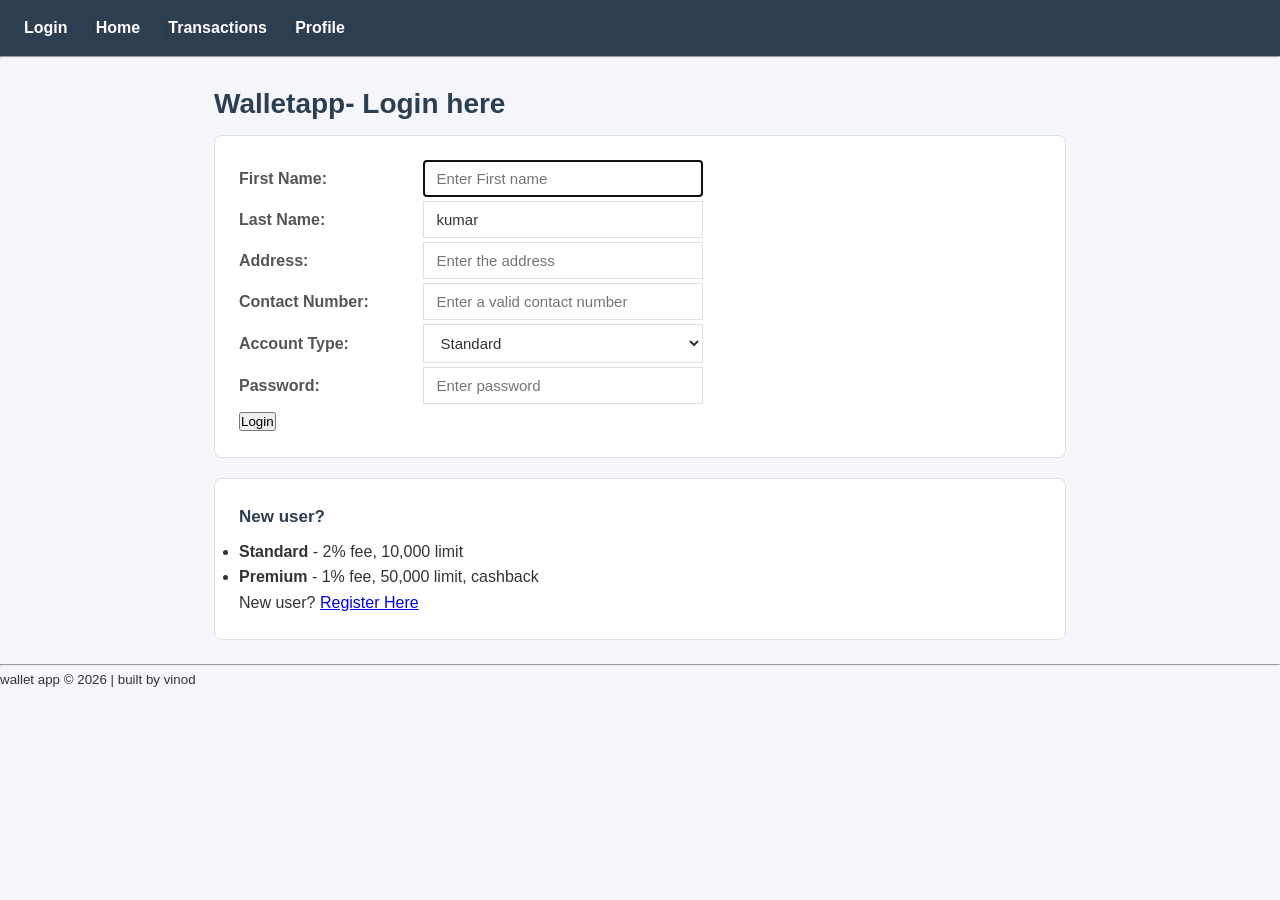
==== login.html @ 7f317c52 "html added" ====
<!DOCTYPE html>
<html lang="en">
<head>
    <meta charset="UTF-8">
    <meta name="viewport" content="width=device-width, initial-scale=1.0">
    <link rel="stylesheet" href="wallet.css">
    <title>WalletApp-LoginForm</title>
</head>
<body>
    <header>
        <nav>
            <a href="login.html">Login</a> |
            <a href="dashboard.html">Home</a> |
            <a href="transaction.html">Transactions</a> |
            <a href="profile.html">Profile</a>
        </nav>
    </header>
    <hr>

    <main>
        <div id="login-page">
            <h1>Walletapp- Login here</h1>
            <section>
            <form method="post">
                <p>
                    <label for="first-name">First Name: </label>
                    <input type="text" id="first-name" name="firstname" placeholder="Enter First name" autofocus required>
                </p>

                <p>
                    <label for="last-name">Last Name:</label>
                    <input type="text" id="last-name" placeholder="Enter Last Name" value="kumar">
                </p>

                <p>
                    <label for="address">Address:</label>
                    <input type="text" id="address" name="address" placeholder="Enter the address">
                </p>
                
                <p>
                    <label for="phone-number">Contact Number: </label>
                    <input type="tel" id="phone-number" name="number" placeholder="Enter a valid contact number">
                </p>
                
                <p>
                    <label for="account-type">Account Type:</label>
                    <select id="account-type">
                        <option>Standard</option>
                        <option>Premium</option>
                    </select>
                </p>


                <p>
                    <label for="password">Password:</label>
                    <input type="password" id="password" name="Password" placeholder="Enter password" minlength="8" required >
                </p>

                <p>
                    <a href="dashboard.html"><button type="submit">Login</button></a>
                    <!-- <button type="reset">Clear</button> -->
                </p>
                
            </form>
            </section>
            <section id="register-section">
                <h3>New user?</h3>

                <ul>
                    <li><strong>Standard</strong> - 2% fee, 10,000 limit</li>
                    <li><strong>Premium</strong> - 1% fee, 50,000 limit, cashback</li>
                </ul>

                <p>New user? <a href="#">Register Here</a></p>
            </section>
            
        </div>
    </main>
    <hr>

    <!-- Footer -->
    <footer>
        <small>wallet app &copy; 2026  | built by vinod</small>
    </footer>
</body>
</html>
---- wallet.css ----
/* 1. Reset the pages */
*{
    margin: 0;
    padding: 0;
    box-sizing: border-box;
}

/* 2. root variables */

:root{
    --primary: #2c3e50; /* dark blue color ad main color */
    --accent: #2ecc71; /* green for buttons */
    --danger: #e74c3c; /* red for Cancel,Clear */
    --warning: #f39c12; /* orange for alerts */
    --light-bg: #f4f6f9; /* light page backgrounds */
    --white: #ffffff; /* white */
    --border: #dde1e7; /* light grey borders */
    --text: #333333; /* main text */
    --text-muted: #888888; /*secondary texts */
}

/* 3. Body */
body{
    font-family: Arial, Helvetica, sans-serif;
    background-color: var(--light-bg);
    color: var(--text);
    font-size: 16px;
    line-height: 1.6;
}

/* 4. Header */
header{
    background-color: var(--primary);
    padding: 0 24px;
}

nav {
    display: flex;
    align-items: center;
    height: 56px;
}

nav a{
    color: var(--white);
    text-decoration: none;
    margin-right: 24px;
    font-weight: bold;
    font-size: 16px;
    padding: 8px 0;
}

nav a:hover{
    color: var(--warning);
}

/* 5. Main */

main{
    max-width: 900px;
    margin: 24px auto;
    padding: 0 24px;
}

/* 6. Headings */
h1{
    font-size: 28px;
    color: var(--primary);
    margin-bottom: 8px;
}

h2 {
    font-size: 20px;
    color: var(--primary);
    margin-bottom: 12px;
}

h3{
    font-size: 17px;
    color: var(--primary);
    margin-bottom: 8px;
}

/* 7. sections */
section{
    background-color: var(--white);
    border: 1px solid var(--border);
    border-radius: 8px;
    padding: 24px;
    margin-bottom: 20px;
}

/* 8.forms */
label{
    display: inline-block;
    width: 180px;
    font-weight: bold;
    color: #555555;
    margin-bottom: 4px;
}

input[type="text"],
input[type="password"],
input[type="number"],
input[type="email"],
input[type="tel"],
input[type="search"],
input[type="date"],
select,
textarea {
    padding: 9px 12px;
    border: 1px solid var(--border);
    font-size: 15px;
    width: 280px;
    font-family: Arial, Helvetica, sans-serif;
    color: var(--text);
    background-color: var(--white);
    margin-bottom: 4px;
}
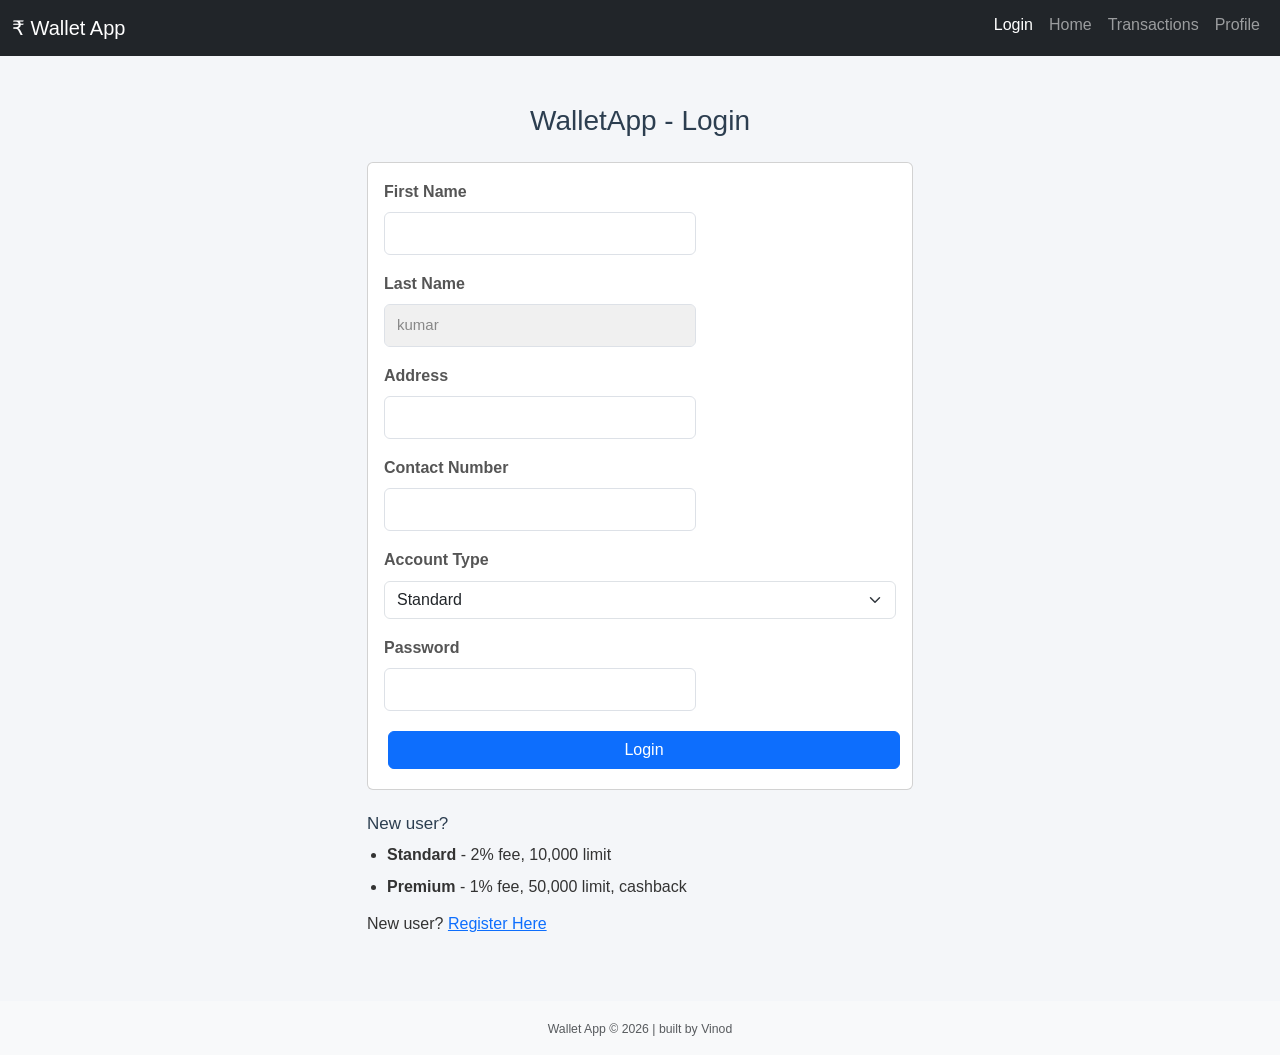
==== commit e85e6dcd: "Bootstrap added" ====
--- a/login.html
+++ b/login.html
@@ -1,86 +1,88 @@
 <!DOCTYPE html>
 <html lang="en">
 <head>
-    <meta charset="UTF-8">
-    <meta name="viewport" content="width=device-width, initial-scale=1.0">
-    <link rel="stylesheet" href="wallet.css">
-    <title>WalletApp-LoginForm</title>
+  <meta charset="UTF-8">
+  <meta name="viewport" content="width=device-width, initial-scale=1.0">
+  <title>WalletApp Login</title>
+  <link href="https://cdn.jsdelivr.net/npm/bootstrap@5.3.3/dist/css/bootstrap.min.css" rel="stylesheet">
+  <link rel="stylesheet" href="wallet.css">
 </head>
 <body>
-    <header>
-        <nav>
-            <a href="login.html">Login</a> |
-            <a href="dashboard.html">Home</a> |
-            <a href="transaction.html">Transactions</a> |
-            <a href="profile.html">Profile</a>
-        </nav>
-    </header>
-    <hr>
 
-    <main>
-        <div id="login-page">
-            <h1>Walletapp- Login here</h1>
-            <section>
-            <form method="post">
-                <p>
-                    <label for="first-name">First Name: </label>
-                    <input type="text" id="first-name" name="firstname" placeholder="Enter First name" autofocus required>
-                </p>
+  <!-- Navbar -->
+  <nav class="navbar navbar-expand-lg navbar-dark bg-dark sticky-top">
+    <div class="container-fluid">
+      <a class="navbar-brand" href="dashboard.html">&#8377; Wallet App</a>
+      <button class="navbar-toggler" type="button" data-bs-toggle="collapse" data-bs-target="#navbarNav">
+        <span class="navbar-toggler-icon"></span>
+      </button>
+      <div class="collapse navbar-collapse" id="navbarNav">
+        <ul class="navbar-nav ms-auto">
+          <li class="nav-item"><a class="nav-link active" href="login.html">Login</a></li>
+          <li class="nav-item"><a class="nav-link" href="dashboard.html">Home</a></li>
+          <li class="nav-item"><a class="nav-link" href="transaction.html">Transactions</a></li>
+          <li class="nav-item"><a class="nav-link" href="profile.html">Profile</a></li>
+        </ul>
+      </div>
+    </div>
+  </nav>
 
-                <p>
-                    <label for="last-name">Last Name:</label>
-                    <input type="text" id="last-name" placeholder="Enter Last Name" value="kumar">
-                </p>
+  <!-- Login Form -->
+  <div class="container my-5">
+    <h1 class="text-center mb-4">WalletApp - Login</h1>
+    <div class="row justify-content-center">
+      <div class="col-md-6">
+        <div class="card">
+          <div class="card-body">
+            <form>
+              <div class="mb-3">
+                <label for="first-name" class="form-label">First Name</label>
+                <input type="text" class="form-control" id="first-name" required>
+              </div>
+              <div class="mb-3">
+                <label for="last-name" class="form-label">Last Name</label>
+                <input type="text" class="form-control" id="last-name" value="kumar" readonly>
+              </div>
+              <div class="mb-3">
+                <label for="address" class="form-label">Address</label>
+                <input type="text" class="form-control" id="address">
+              </div>
+              <div class="mb-3">
+                <label for="phone-number" class="form-label">Contact Number</label>
+                <input type="tel" class="form-control" id="phone-number">
+              </div>
+              <div class="mb-3">
+                <label for="account-type" class="form-label">Account Type</label>
+                <select id="account-type" class="form-select">
+                  <option>Standard</option>
+                  <option>Premium</option>
+                </select>
+              </div>
+              <div class="mb-3">
+                <label for="password" class="form-label">Password</label>
+                <input type="password" class="form-control" id="password" minlength="8" required>
+              </div>
+              <button type="submit" class="btn btn-primary w-100">Login</button>
+            </form>
+          </div>
+        </div>
+        <div class="mt-4">
+          <h3>New user?</h3>
+          <ul>
+            <li><strong>Standard</strong> - 2% fee, 10,000 limit</li>
+            <li><strong>Premium</strong> - 1% fee, 50,000 limit, cashback</li>
+          </ul>
+          <p>New user? <a href="#">Register Here</a></p>
+        </div>
+      </div>
+    </div>
+  </div>
 
-                <p>
-                    <label for="address">Address:</label>
-                    <input type="text" id="address" name="address" placeholder="Enter the address">
-                </p>
-                
-                <p>
-                    <label for="phone-number">Contact Number: </label>
-                    <input type="tel" id="phone-number" name="number" placeholder="Enter a valid contact number">
-                </p>
-                
-                <p>
-                    <label for="account-type">Account Type:</label>
-                    <select id="account-type">
-                        <option>Standard</option>
-                        <option>Premium</option>
-                    </select>
-                </p>
+  <!-- Footer -->
+  <footer class="bg-light text-center py-3">
+    <small class="text-muted">Wallet App © 2026 | built by Vinod</small>
+  </footer>
 
-
-                <p>
-                    <label for="password">Password:</label>
-                    <input type="password" id="password" name="Password" placeholder="Enter password" minlength="8" required >
-                </p>
-
-                <p>
-                    <a href="dashboard.html"><button type="submit">Login</button></a>
-                    <!-- <button type="reset">Clear</button> -->
-                </p>
-                
-            </form>
-            </section>
-            <section id="register-section">
-                <h3>New user?</h3>
-
-                <ul>
-                    <li><strong>Standard</strong> - 2% fee, 10,000 limit</li>
-                    <li><strong>Premium</strong> - 1% fee, 50,000 limit, cashback</li>
-                </ul>
-
-                <p>New user? <a href="#">Register Here</a></p>
-            </section>
-            
-        </div>
-    </main>
-    <hr>
-
-    <!-- Footer -->
-    <footer>
-        <small>wallet app &copy; 2026  | built by vinod</small>
-    </footer>
+  <script src="https://cdn.jsdelivr.net/npm/bootstrap@5.3.3/dist/js/bootstrap.bundle.min.js"></script>
 </body>
-</html>+</html>
--- a/wallet.css
+++ b/wallet.css
@@ -1,4 +1,4 @@
-/* 1. Reset the pages */
+ /* 1. Reset the pages */
 *{
     margin: 0;
     padding: 0;
@@ -32,24 +32,41 @@
 header{
     background-color: var(--primary);
     padding: 0 24px;
+    position: sticky;
+    top: 0;
+    z-index: 100;
 }
 
 nav {
     display: flex;
-    align-items: center;
+    justify-content: space-between;
     height: 56px;
 }
-
-nav a{
+.nav-logo{
+    color: var(--white);
+    font-size: 18px;
+    font-weight: bold;
+    text-decoration: none;
+}
+
+.nav-links{
+    display: flex;
+    gap: 4px;
+}
+
+
+.nav-links a {
     color: var(--white);
     text-decoration: none;
     margin-right: 24px;
     font-weight: bold;
     font-size: 16px;
-    padding: 8px 0;
-}
-
-nav a:hover{
+    padding: 8px 14px;
+    border-radius: 6px;
+}
+
+.nav-links a:hover{
+    background-color: rgba(255,255, 255, 0.15);
     color: var(--warning);
 }
 
@@ -66,18 +83,21 @@
     font-size: 28px;
     color: var(--primary);
     margin-bottom: 8px;
+    text-align: center;
 }
 
 h2 {
     font-size: 20px;
     color: var(--primary);
     margin-bottom: 12px;
+    /* text-align: center; */
 }
 
 h3{
     font-size: 17px;
     color: var(--primary);
     margin-bottom: 8px;
+    /* text-align: center; */
 }
 
 /* 7. sections */
@@ -92,7 +112,7 @@
 /* 8.forms */
 label{
     display: inline-block;
-    width: 180px;
+    width: 200px;
     font-weight: bold;
     color: #555555;
     margin-bottom: 4px;
@@ -110,9 +130,337 @@
     padding: 9px 12px;
     border: 1px solid var(--border);
     font-size: 15px;
-    width: 280px;
+    width: calc(100% - 200px);
     font-family: Arial, Helvetica, sans-serif;
     color: var(--text);
     background-color: var(--white);
     margin-bottom: 4px;
-}+}
+
+/* changes to input when clicked or focused */
+input:focus,
+select:focus,
+textarea:focus{
+    border-color: #3498db;
+    outline: none;
+}
+
+/* grey background for readonly  */
+input[readonly]{
+    background-color: #f0f0f0;
+    color: var(--text-muted);
+    cursor: not-allowed;
+}
+
+input[disabled]{
+    background-color: #e8e8e8;
+    color: #aaaaaa;
+    cursor: not-allowed;
+}
+
+form p {
+    margin-bottom: 14px;
+}
+
+/* Buttons */
+button{
+    padding: 10px 24px;
+    background-color: var(--accent);
+    color: var(--white);
+    border: none;
+    border-radius: 6px;
+    font-size: 15px;
+    margin: 4px;
+    cursor: pointer;
+}
+
+button:hover{
+    background-color: #27ae60;
+}
+
+button[type="reset"]{
+    background-color: var(--danger);
+}
+
+/* lists */
+ul,ol{
+    padding-left: 20px;
+    margin-bottom: 12px;
+}
+
+ul li, ol li{
+    margin-bottom: 6px;
+    line-height: 1.6;
+}
+
+/* footer */
+
+hr{
+    border: none;
+    border-top: 1px solid var(--border);
+    margin: 0;
+}
+
+footer{
+    text-align: center;
+    padding: 24px;
+    color: var(--text-muted);
+    font-size: 14px;
+    margin-top: 20px;
+}
+
+footer a{
+    color: var(--danger);
+}
+
+/* Table */
+
+table{
+    width: 100%;
+    border-collapse: collapse;
+    margin-top: 8px;
+    font-size: 15px;
+}
+
+caption{
+    text-align: left;
+    color: var(--text-muted);
+    font-size: 13px;
+    margin-bottom: 8px;
+}
+
+thead{
+    background-color: var(--primary);
+    color: var(--white);
+
+}
+
+th{
+    padding: 12px 16px;
+    text-align: left;
+    font-weight: bold;
+
+}
+
+td{
+    padding: 11px 16px;
+    border-bottom: 1px solid var(--border);
+
+}
+
+tbody tr:nth-child(even){
+    background-color: #eaf4ff;
+}
+
+/* fieldset */
+fieldset{
+    border: 1px solid var(--border);
+    border-radius: 8px;
+    padding: 16px 20px;
+    margin-bottom: 16px;
+}
+
+legend{
+    font-weight: bold;
+    color: var(--primary);
+    padding: 0 8px;
+}
+
+/* description lists */
+dl{
+    display: grid;
+    grid-template-columns: 200px 1fr;
+    gap: 8px 16px;
+}
+
+dt{
+    font-weight: bold;
+    color: var(--text-muted);
+
+}
+
+dd{
+    color: var(--text);
+}
+
+.text-green{
+    color: #27ae60 ;
+    font-weight: bold;
+}
+.text-red{
+    color: var(--danger);
+    font-weight: bold;
+}
+
+.badge{
+    display: inline-block;
+    padding: 3px 10px;
+    border-radius: 12px;
+    font-size: 13px;
+    font-weight: bold;
+}
+
+.badge-green{
+    background-color: #d5f5e3;
+    color: #1e8449;
+}
+
+.badge-blue{
+    background-color: #d6eaf8;
+    color: #1a5276;
+}
+
+
+/* Dashboard- stat cards */
+.stats-row{
+    display: flex;
+    gap: 16px;
+    margin-bottom: 20px;
+    flex-wrap: wrap;
+}
+
+.stat-card{
+    flex: 1; /* each card takes equal space*/
+    min-width: 160px;
+    background-color: var(--white);
+    border: 1px solid var(--border);
+    border-radius: 8px;
+    padding: 20px;
+    text-align: center;
+}
+
+.stat-card .stat-label{
+    font-size: 13px;
+    color: var(--text-muted);
+    margin-bottom: 8px;
+    text-transform: uppercase;
+    letter-spacing: 0.5px;
+}
+
+.stat-card .stat-value{
+    font-size: 22px;
+    font-weight: bold;
+    color: var(--primary);
+}
+
+.stat-card.green .stat-value{
+    color: #27ae60;
+
+}
+.stat-card.red .stat-value{
+    color: var(--danger);
+}
+
+/* dashboard- grid */
+
+.dashboard-grid{
+    display: grid;
+    grid-template-columns: 1fr 1fr;
+    gap: 20px;
+}
+
+.dashboard-grid .full-width{
+    grid-column: span 2;
+}
+
+/* transaction form grid */
+.form-grid{
+    display: grid;
+    grid-template-columns: 180px 1fr;
+    align-items: center;
+    gap: 12px 8px;
+}
+
+.form-grid label{
+    width: auto;
+    text-align: right;
+    padding-right: 12px;
+}
+
+.form-grid input,
+.form-grid select,
+.form-grid textarea{
+    width: 100%;
+}
+
+.form-grid .full-row{
+    grid-column: span 2;
+}
+
+.btn-group{
+    display: flex;
+    gap: 8px;
+    align-items: center;
+    margin-top: 8px;
+}
+
+.card-header{
+    display: flex;
+    justify-content: space-between;
+    align-items: center;
+    margin-bottom: 16px;
+    padding-bottom: 12px;
+    border-bottom: 1px solid var(--border);
+}
+
+.card-header h2{
+    margin-bottom: 0 ;
+}
+
+
+
+
+
+
+/* add to style.css */
+
+/* ── TRANSITIONS ────────────────────────────── */
+
+/* smooth color change on nav links */
+nav a {
+    transition: color 0.2s ease,
+                background-color 0.2s ease;
+}
+
+/* smooth button color change */
+button {
+    transition: background-color 0.2s ease,
+                transform 0.1s ease;
+}
+
+/* button press effect */
+button:active {
+    transform: scale(0.97);    /* slightly smaller when clicked */
+}
+
+/* smooth border color on input focus */
+input,
+select,
+textarea {
+    transition: border-color 0.2s ease;
+}
+
+/* stat card lift on hover */
+.stat-card {
+    transition: transform 0.2s ease,
+                box-shadow 0.2s ease;
+}
+
+.stat-card:hover {
+    transform: translateY(-3px);           /* lifts up 3px */
+    box-shadow: 0 4px 12px rgba(0,0,0,0.1); /* shadow underneath */
+}
+
+/* table row smooth highlight */
+tbody tr {
+    transition: background-color 0.15s ease;
+}
+
+/* section subtle shadow */
+section {
+    transition: box-shadow 0.2s ease;
+}
+
+section:hover {
+    box-shadow: 0 2px 8px rgba(0,0,0,0.08);
+} 
